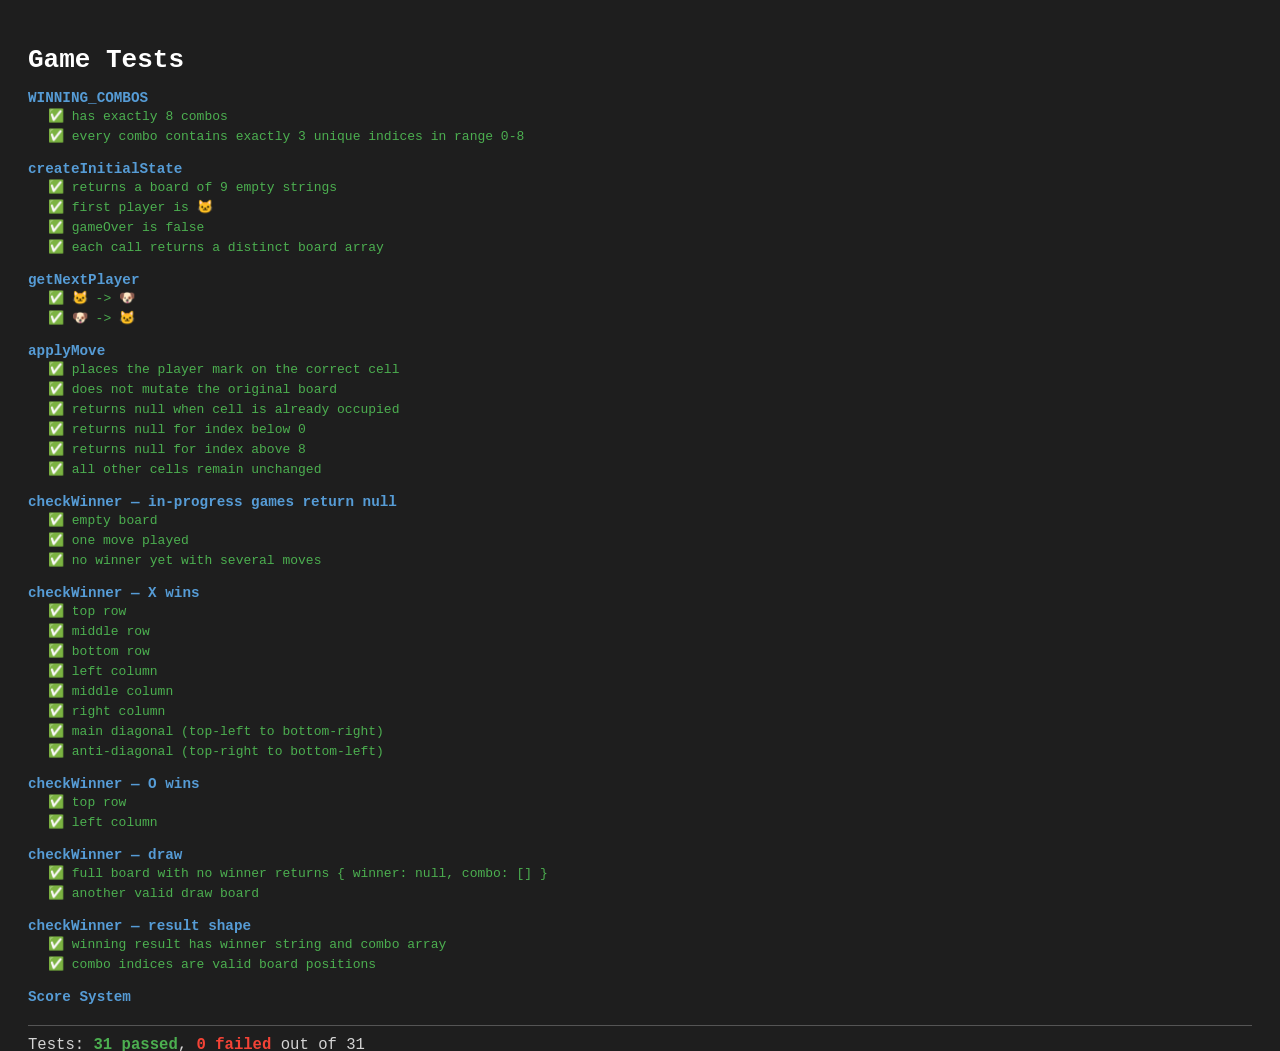
==== tests.html @ b9feac25 "feat: score implementation" ====
<!DOCTYPE html>
<html lang="en">
<head>
  <meta charset="UTF-8">
  <title>Test Runner</title>
  <style>
    body { font-family: monospace; background: #1e1e1e; color: #d4d4d4; padding: 20px; }
    .passed { color: #4CAF50; }
    .failed { color: #f44336; }
    .running { color: #ffeb3b; }
    .suite { margin-top: 15px; font-weight: bold; font-size: 1.1em; color: #569cd6; }
    .test { margin-left: 20px; padding: 2px 0; }
    h1 { color: #fff; margin-bottom: 10px; }
    #summary { margin-top: 20px; border-top: 1px solid #555; padding-top: 10px; font-size: 1.2em; }
    .summary-passed { color: #4CAF50; font-weight: bold; }
    .summary-failed { color: #f44336; font-weight: bold; }
  </style>
</head>
<body>
  <h1>Game Tests</h1>
  <div id="results"></div>
  <div id="summary">Running tests...</div>

  <script src="tests/test-runner.js"></script>
  <script src="game.js"></script>
  <script src="script.js"></script>
  <script src="tests/game.test.js"></script>
  <script src="tests/score.test.js"></script>
</body>
</html>
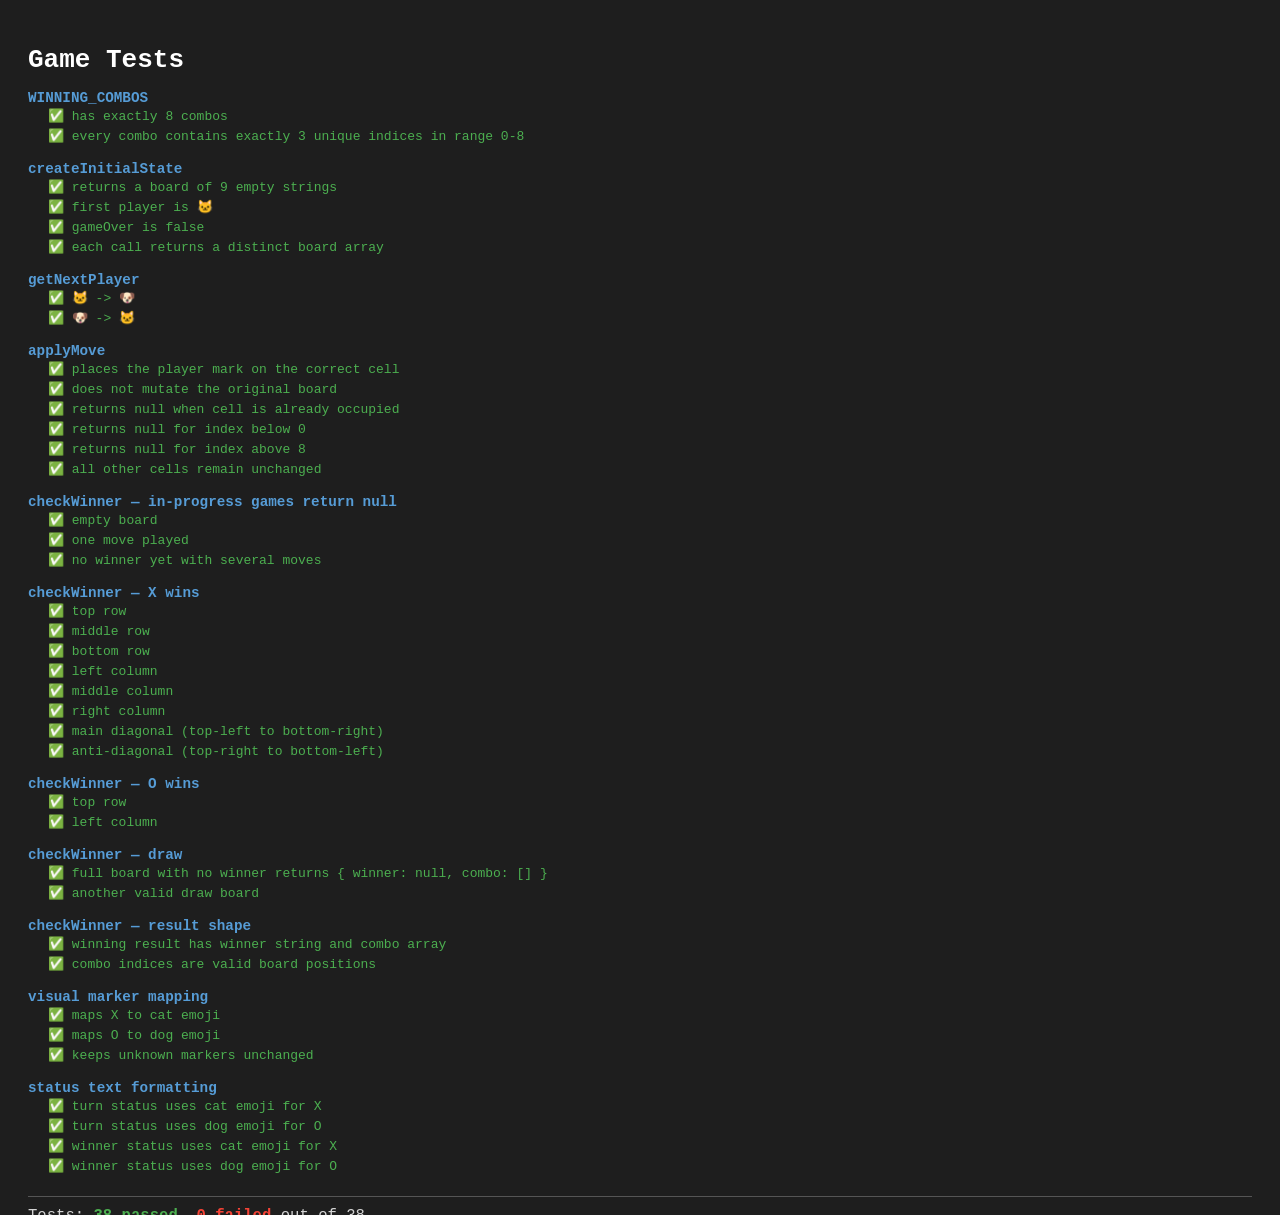
==== commit 14fc2202: "feat: update tic-tac-toe markers to emojis" ====
--- a/tests.html
+++ b/tests.html
@@ -21,10 +21,26 @@
   <div id="results"></div>
   <div id="summary">Running tests...</div>
 
+  <div style="display:none" aria-hidden="true">
+    <div id="status"></div>
+    <button id="restart"></button>
+    <div class="board">
+      <button class="cell" data-index="0"></button>
+      <button class="cell" data-index="1"></button>
+      <button class="cell" data-index="2"></button>
+      <button class="cell" data-index="3"></button>
+      <button class="cell" data-index="4"></button>
+      <button class="cell" data-index="5"></button>
+      <button class="cell" data-index="6"></button>
+      <button class="cell" data-index="7"></button>
+      <button class="cell" data-index="8"></button>
+    </div>
+  </div>
+
   <script src="tests/test-runner.js"></script>
   <script src="game.js"></script>
   <script src="script.js"></script>
   <script src="tests/game.test.js"></script>
-  <script src="tests/score.test.js"></script>
+  <script src="tests/ui-visual.test.js"></script>
 </body>
 </html>
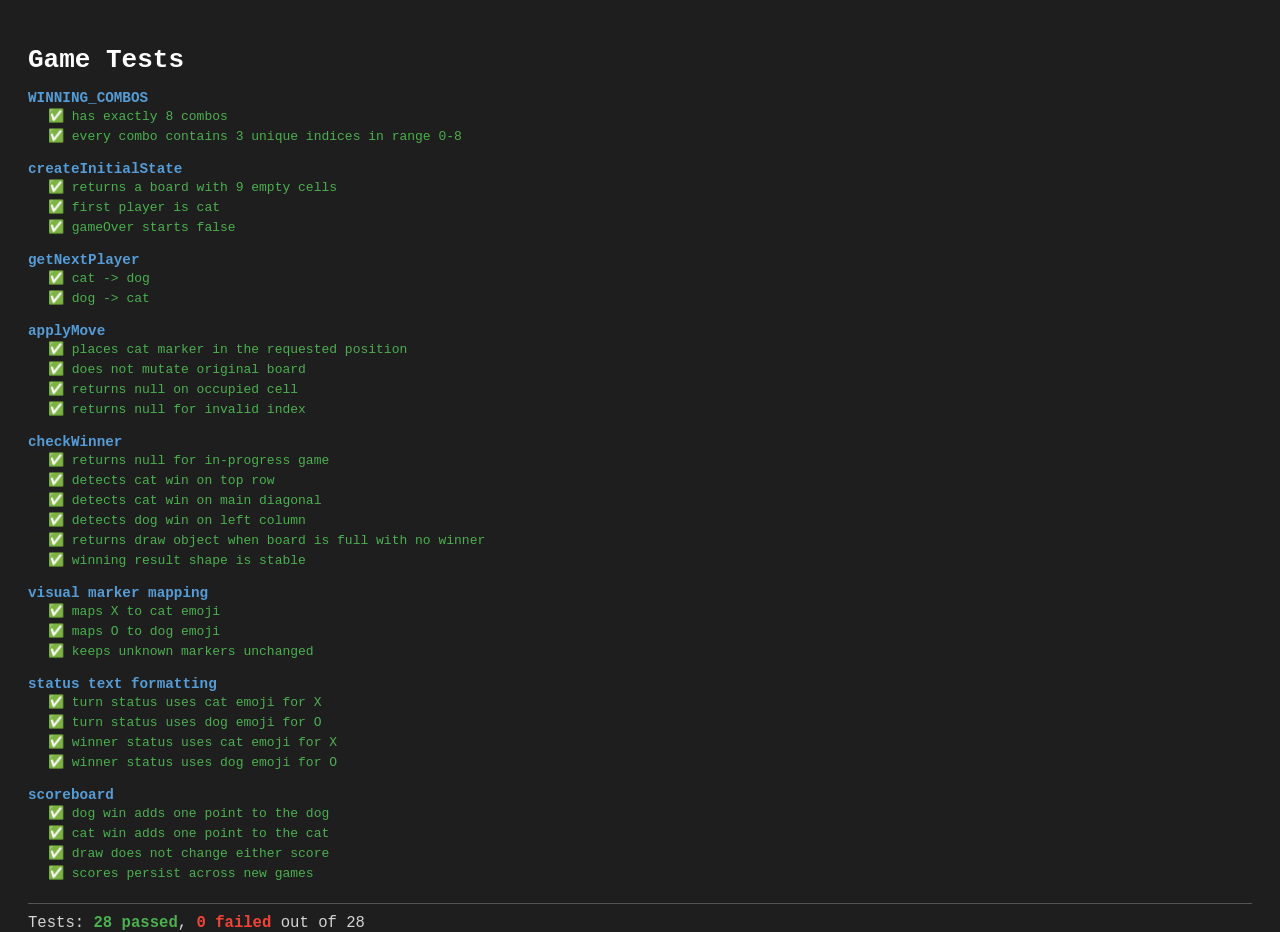
==== commit 1c39aeb1: "Merge ab0201b7c8783a573216de57630dc86c9098eed9 into 542648f2b3a04a514a6f972bf83385021cb0f25f" ====
--- a/tests.html
+++ b/tests.html
@@ -22,6 +22,16 @@
   <div id="summary">Running tests...</div>
 
   <div style="display:none" aria-hidden="true">
+    <div class="scoreboard">
+      <div class="score">
+        <span class="score-label x-color">🐱</span>
+        <span class="score-value" id="score-cat">0</span>
+      </div>
+      <div class="score">
+        <span class="score-label o-color">🐶</span>
+        <span class="score-value" id="score-dog">0</span>
+      </div>
+    </div>
     <div id="status"></div>
     <button id="restart"></button>
     <div class="board">
@@ -42,5 +52,6 @@
   <script src="script.js"></script>
   <script src="tests/game.test.js"></script>
   <script src="tests/ui-visual.test.js"></script>
+  <script src="tests/score.test.js"></script>
 </body>
 </html>
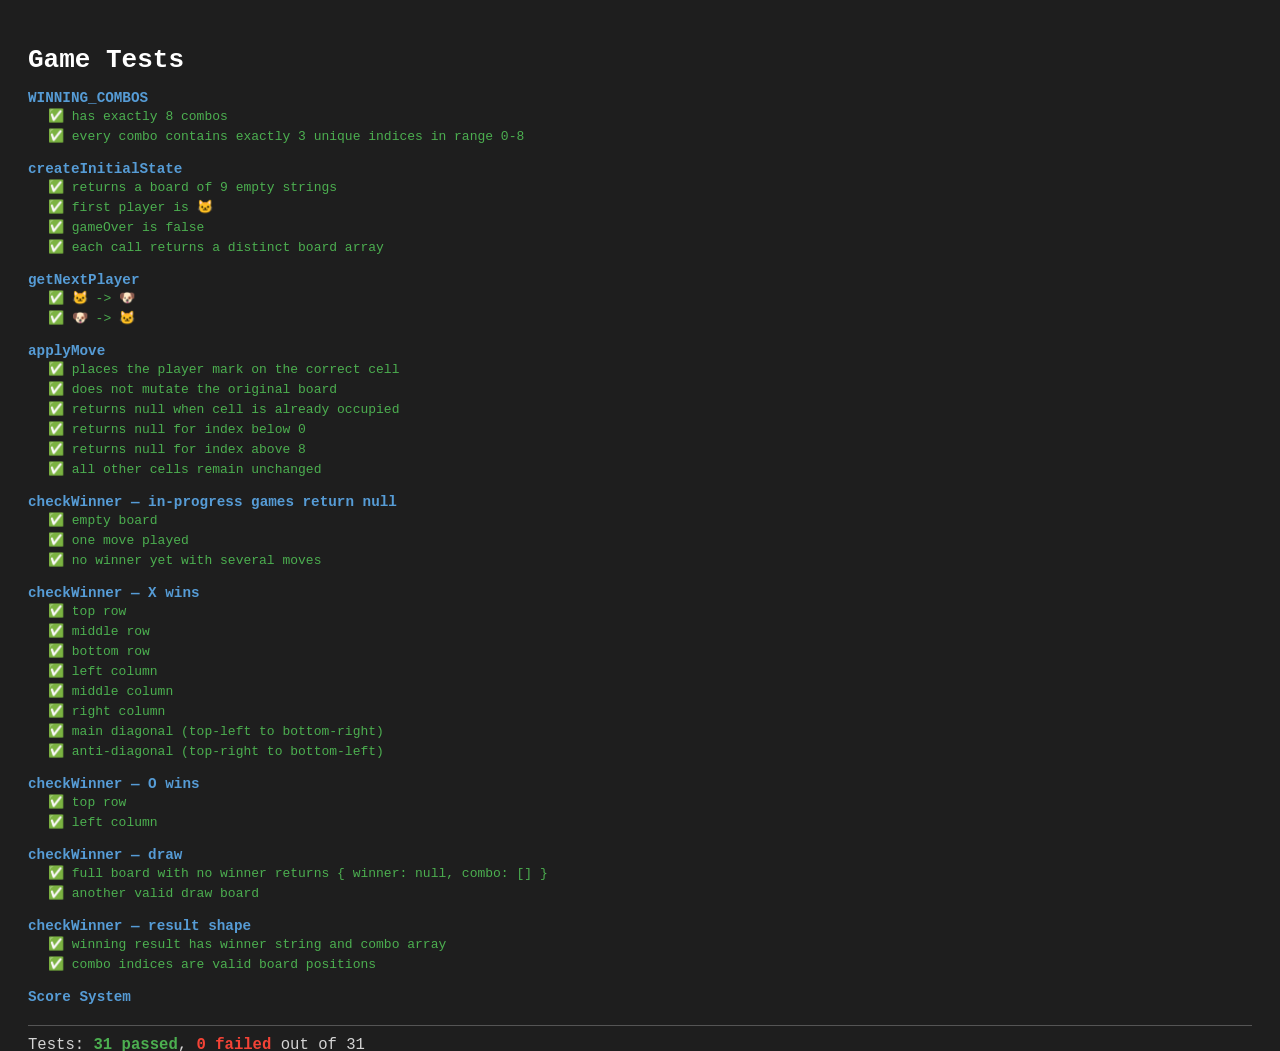
==== commit aa0f7174: "Merge b81f5fc6cfd991ebd01b163c1b551737a7eb0e40 into 542648f2b3a04a514a6f972bf83385021cb0f25f" ====
--- a/tests.html
+++ b/tests.html
@@ -21,37 +21,10 @@
   <div id="results"></div>
   <div id="summary">Running tests...</div>
 
-  <div style="display:none" aria-hidden="true">
-    <div class="scoreboard">
-      <div class="score">
-        <span class="score-label x-color">🐱</span>
-        <span class="score-value" id="score-cat">0</span>
-      </div>
-      <div class="score">
-        <span class="score-label o-color">🐶</span>
-        <span class="score-value" id="score-dog">0</span>
-      </div>
-    </div>
-    <div id="status"></div>
-    <button id="restart"></button>
-    <div class="board">
-      <button class="cell" data-index="0"></button>
-      <button class="cell" data-index="1"></button>
-      <button class="cell" data-index="2"></button>
-      <button class="cell" data-index="3"></button>
-      <button class="cell" data-index="4"></button>
-      <button class="cell" data-index="5"></button>
-      <button class="cell" data-index="6"></button>
-      <button class="cell" data-index="7"></button>
-      <button class="cell" data-index="8"></button>
-    </div>
-  </div>
-
   <script src="tests/test-runner.js"></script>
   <script src="game.js"></script>
   <script src="script.js"></script>
   <script src="tests/game.test.js"></script>
-  <script src="tests/ui-visual.test.js"></script>
   <script src="tests/score.test.js"></script>
 </body>
 </html>
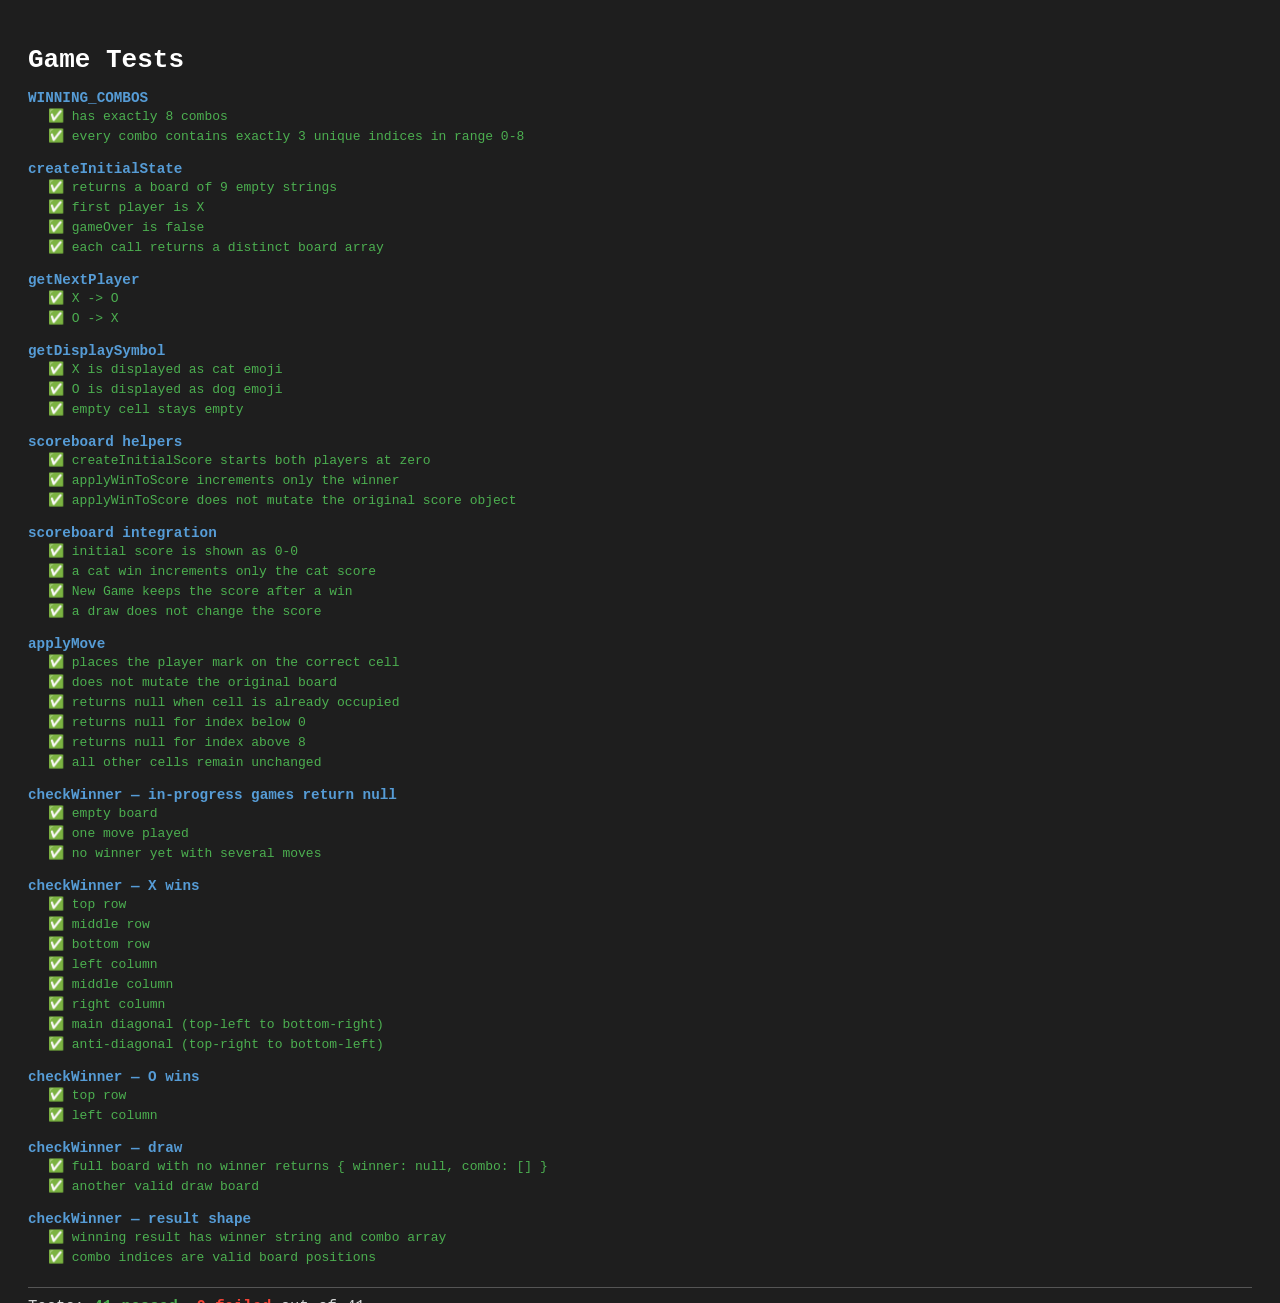
==== commit 331432fd: "Merge cc3ab3ad0d7cdc5413278a50f8bc6eb7f5377780 into 542648f2b3a04a514a6f972bf83385021cb0f25f" ====
--- a/tests.html
+++ b/tests.html
@@ -14,10 +14,38 @@
     #summary { margin-top: 20px; border-top: 1px solid #555; padding-top: 10px; font-size: 1.2em; }
     .summary-passed { color: #4CAF50; font-weight: bold; }
     .summary-failed { color: #f44336; font-weight: bold; }
+    .test-game { display: none; }
   </style>
 </head>
 <body>
   <h1>Game Tests</h1>
+  <div class="test-game">
+    <div class="status" id="status">Player 🐱's turn</div>
+    <div class="scoreboard" id="scoreboard">
+      <div class="score">
+        <span class="score-label x-color">🐱</span>
+        <span class="score-value" id="score-x">0</span>
+      </div>
+      <div class="score">
+        <span class="score-label o-color">🐶</span>
+        <span class="score-value" id="score-o">0</span>
+      </div>
+    </div>
+    <div class="board" id="board">
+      <button class="cell" data-index="0"></button>
+      <button class="cell" data-index="1"></button>
+      <button class="cell" data-index="2"></button>
+      <button class="cell" data-index="3"></button>
+      <button class="cell" data-index="4"></button>
+      <button class="cell" data-index="5"></button>
+      <button class="cell" data-index="6"></button>
+      <button class="cell" data-index="7"></button>
+      <button class="cell" data-index="8"></button>
+    </div>
+    <div class="actions">
+      <button class="btn" id="restart">New Game</button>
+    </div>
+  </div>
   <div id="results"></div>
   <div id="summary">Running tests...</div>
 
@@ -25,6 +53,5 @@
   <script src="game.js"></script>
   <script src="script.js"></script>
   <script src="tests/game.test.js"></script>
-  <script src="tests/score.test.js"></script>
 </body>
 </html>
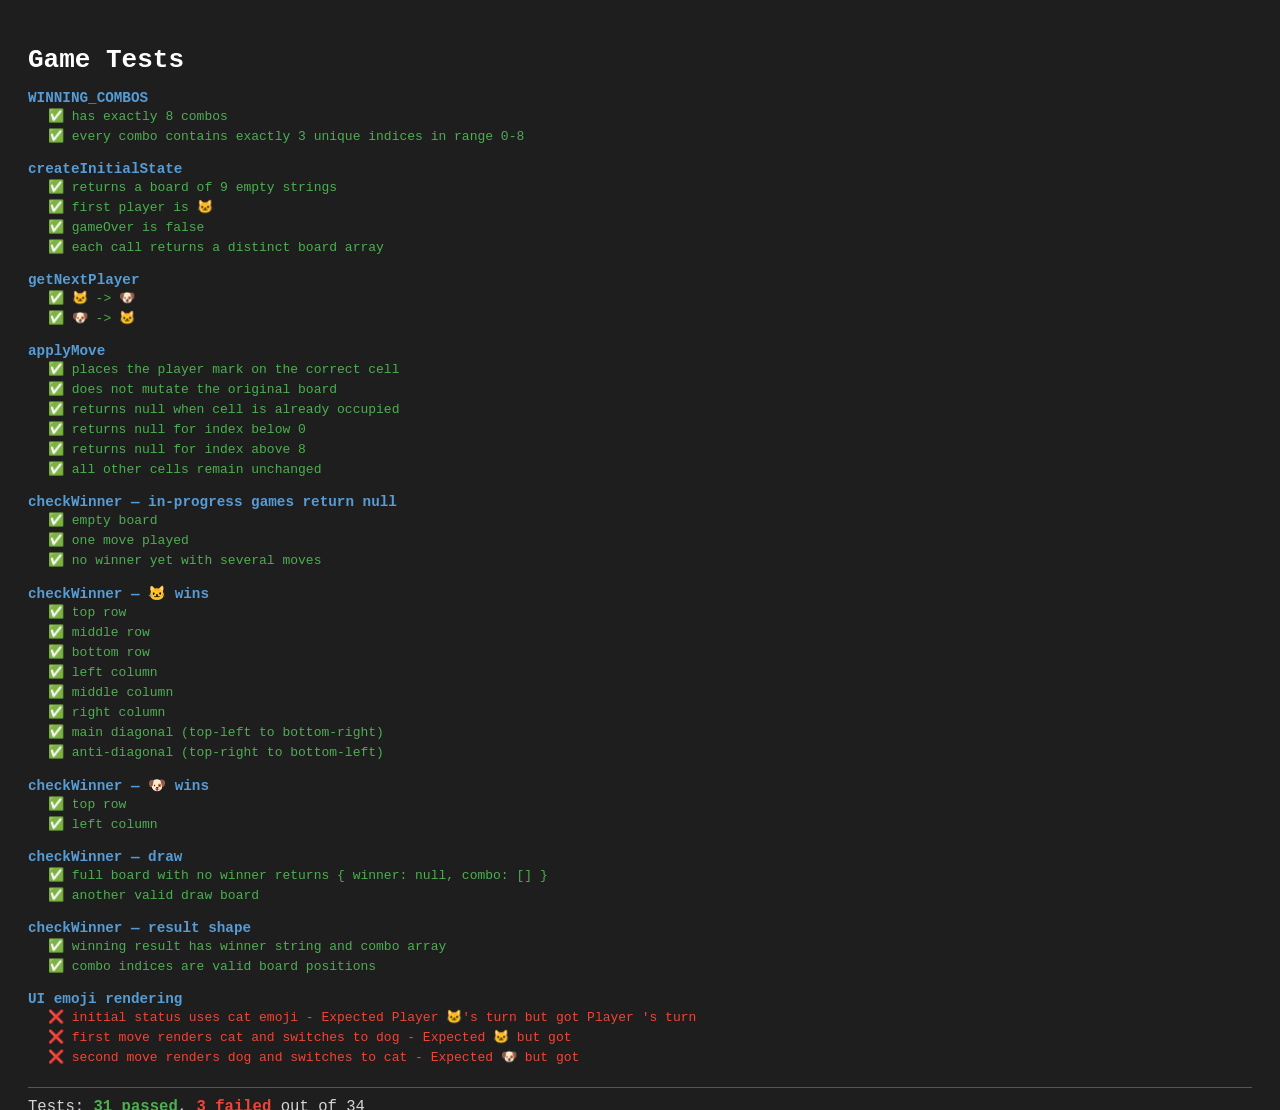
==== commit f4294b2d: "Tarefa 1 - Passos 1 e 2" ====
--- a/tests.html
+++ b/tests.html
@@ -14,23 +14,15 @@
     #summary { margin-top: 20px; border-top: 1px solid #555; padding-top: 10px; font-size: 1.2em; }
     .summary-passed { color: #4CAF50; font-weight: bold; }
     .summary-failed { color: #f44336; font-weight: bold; }
-    .test-game { display: none; }
   </style>
 </head>
 <body>
   <h1>Game Tests</h1>
-  <div class="test-game">
+  <div id="results"></div>
+  <div id="summary">Running tests...</div>
+
+  <div id="test-fixture" style="display: none;">
     <div class="status" id="status">Player 🐱's turn</div>
-    <div class="scoreboard" id="scoreboard">
-      <div class="score">
-        <span class="score-label x-color">🐱</span>
-        <span class="score-value" id="score-x">0</span>
-      </div>
-      <div class="score">
-        <span class="score-label o-color">🐶</span>
-        <span class="score-value" id="score-o">0</span>
-      </div>
-    </div>
     <div class="board" id="board">
       <button class="cell" data-index="0"></button>
       <button class="cell" data-index="1"></button>
@@ -46,12 +38,38 @@
       <button class="btn" id="restart">New Game</button>
     </div>
   </div>
-  <div id="results"></div>
-  <div id="summary">Running tests...</div>
 
   <script src="tests/test-runner.js"></script>
   <script src="game.js"></script>
+  <script src="tests/game.test.js"></script>
   <script src="script.js"></script>
-  <script src="tests/game.test.js"></script>
+  <script>
+    describe('UI emoji rendering', () => {
+      test('initial status uses cat emoji', () => {
+        const status = document.getElementById('status');
+        expect(status.textContent).toBe("Player 🐱's turn");
+      });
+
+      test('first move renders cat and switches to dog', () => {
+        document.getElementById('restart').click();
+        const first = document.querySelector('.cell[data-index="0"]');
+        first.click();
+        const status = document.getElementById('status');
+        expect(first.textContent).toBe('🐱');
+        expect(status.textContent).toBe("Player 🐶's turn");
+      });
+
+      test('second move renders dog and switches to cat', () => {
+        document.getElementById('restart').click();
+        const first = document.querySelector('.cell[data-index="0"]');
+        const second = document.querySelector('.cell[data-index="1"]');
+        first.click();
+        second.click();
+        const status = document.getElementById('status');
+        expect(second.textContent).toBe('🐶');
+        expect(status.textContent).toBe("Player 🐱's turn");
+      });
+    });
+  </script>
 </body>
 </html>
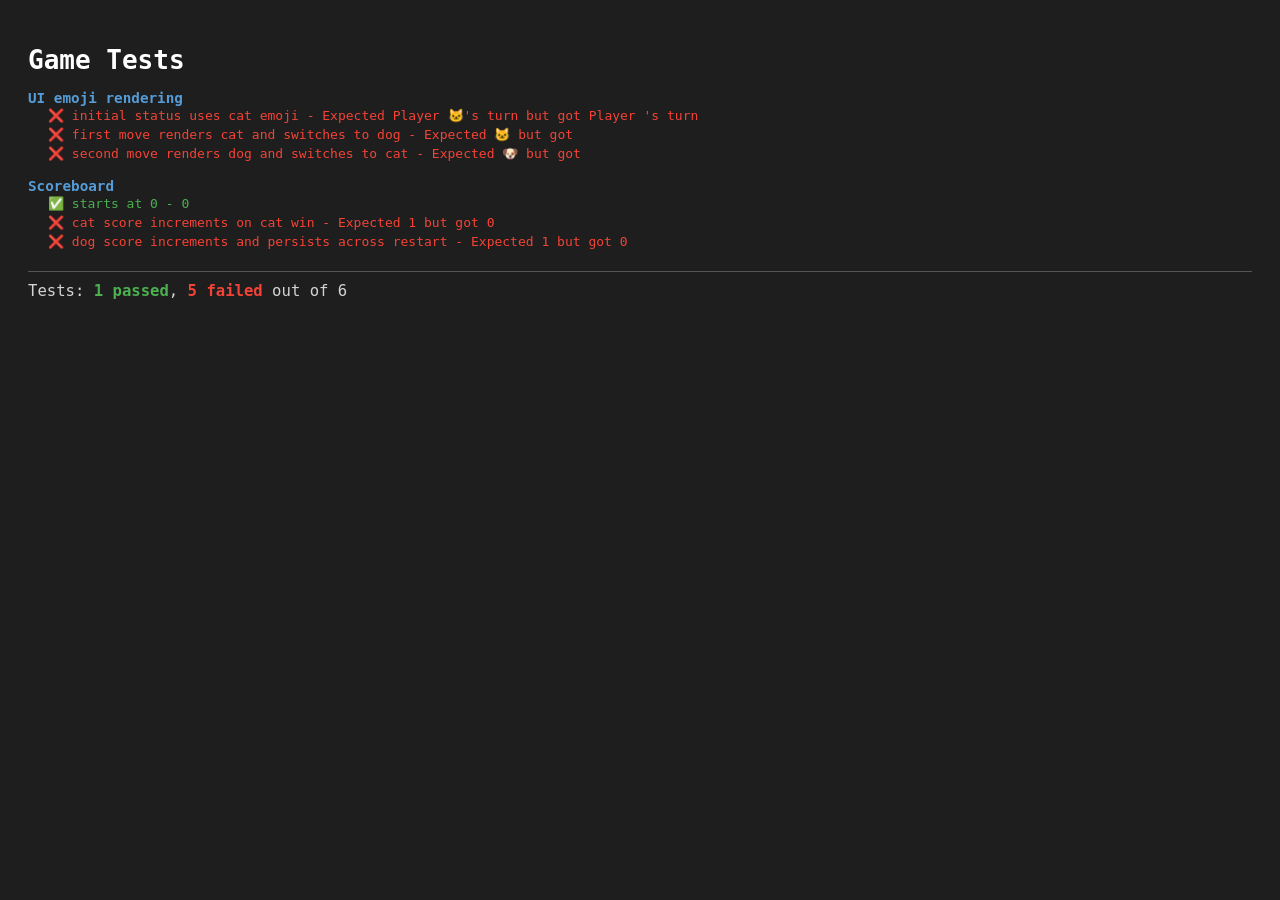
==== commit 3a7a06d4: "Tarefa 2" ====
--- a/tests.html
+++ b/tests.html
@@ -23,6 +23,16 @@
 
   <div id="test-fixture" style="display: none;">
     <div class="status" id="status">Player 🐱's turn</div>
+    <div class="scoreboard" id="scoreboard">
+      <div class="score">
+        <div class="score-label x-color">🐱</div>
+        <div class="score-value" id="score-x">0</div>
+      </div>
+      <div class="score">
+        <div class="score-label o-color">🐶</div>
+        <div class="score-value" id="score-o">0</div>
+      </div>
+    </div>
     <div class="board" id="board">
       <button class="cell" data-index="0"></button>
       <button class="cell" data-index="1"></button>
@@ -70,6 +80,43 @@
         expect(status.textContent).toBe("Player 🐱's turn");
       });
     });
+
+    describe('Scoreboard', () => {
+      const clickCell = index => {
+        const cell = document.querySelector(`.cell[data-index="${index}"]`);
+        cell.click();
+      };
+
+      test('starts at 0 - 0', () => {
+        expect(document.getElementById('score-x').textContent).toBe('0');
+        expect(document.getElementById('score-o').textContent).toBe('0');
+      });
+
+      test('cat score increments on cat win', () => {
+        document.getElementById('restart').click();
+        // X wins: 0,1,2
+        clickCell(0); // X
+        clickCell(3); // O
+        clickCell(1); // X
+        clickCell(4); // O
+        clickCell(2); // X
+        expect(document.getElementById('score-x').textContent).toBe('1');
+        expect(document.getElementById('score-o').textContent).toBe('0');
+      });
+
+      test('dog score increments and persists across restart', () => {
+        document.getElementById('restart').click();
+        // O wins: 3,4,5
+        clickCell(0); // X
+        clickCell(3); // O
+        clickCell(1); // X
+        clickCell(4); // O
+        clickCell(8); // X
+        clickCell(5); // O
+        expect(document.getElementById('score-x').textContent).toBe('1');
+        expect(document.getElementById('score-o').textContent).toBe('1');
+      });
+    });
   </script>
 </body>
 </html>
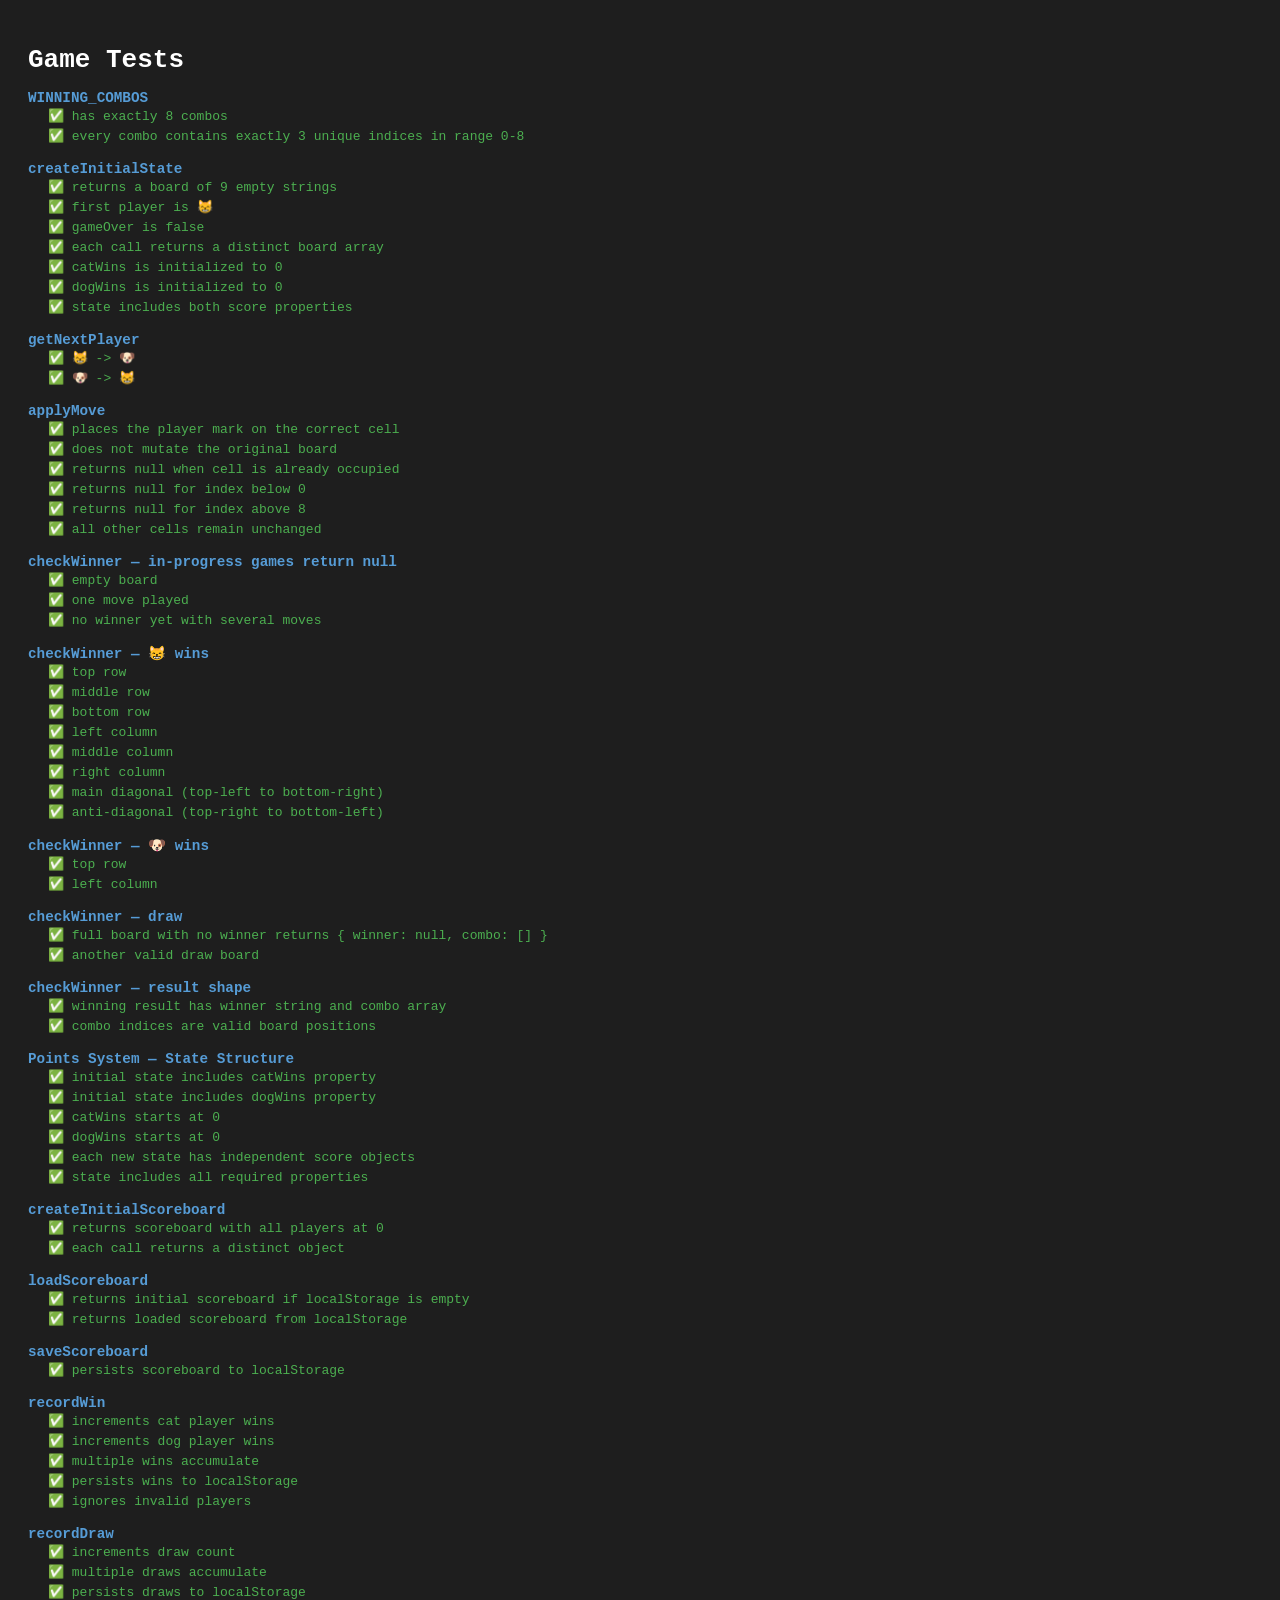
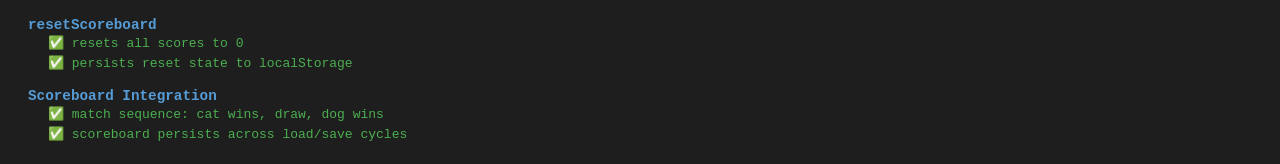
==== commit 69f19232: "Experimento finalizado" ====
--- a/tests.html
+++ b/tests.html
@@ -21,102 +21,10 @@
   <div id="results"></div>
   <div id="summary">Running tests...</div>
 
-  <div id="test-fixture" style="display: none;">
-    <div class="status" id="status">Player 🐱's turn</div>
-    <div class="scoreboard" id="scoreboard">
-      <div class="score">
-        <div class="score-label x-color">🐱</div>
-        <div class="score-value" id="score-x">0</div>
-      </div>
-      <div class="score">
-        <div class="score-label o-color">🐶</div>
-        <div class="score-value" id="score-o">0</div>
-      </div>
-    </div>
-    <div class="board" id="board">
-      <button class="cell" data-index="0"></button>
-      <button class="cell" data-index="1"></button>
-      <button class="cell" data-index="2"></button>
-      <button class="cell" data-index="3"></button>
-      <button class="cell" data-index="4"></button>
-      <button class="cell" data-index="5"></button>
-      <button class="cell" data-index="6"></button>
-      <button class="cell" data-index="7"></button>
-      <button class="cell" data-index="8"></button>
-    </div>
-    <div class="actions">
-      <button class="btn" id="restart">New Game</button>
-    </div>
-  </div>
-
   <script src="tests/test-runner.js"></script>
   <script src="game.js"></script>
+  <script src="scoreboard.js"></script>
   <script src="tests/game.test.js"></script>
-  <script src="script.js"></script>
-  <script>
-    describe('UI emoji rendering', () => {
-      test('initial status uses cat emoji', () => {
-        const status = document.getElementById('status');
-        expect(status.textContent).toBe("Player 🐱's turn");
-      });
-
-      test('first move renders cat and switches to dog', () => {
-        document.getElementById('restart').click();
-        const first = document.querySelector('.cell[data-index="0"]');
-        first.click();
-        const status = document.getElementById('status');
-        expect(first.textContent).toBe('🐱');
-        expect(status.textContent).toBe("Player 🐶's turn");
-      });
-
-      test('second move renders dog and switches to cat', () => {
-        document.getElementById('restart').click();
-        const first = document.querySelector('.cell[data-index="0"]');
-        const second = document.querySelector('.cell[data-index="1"]');
-        first.click();
-        second.click();
-        const status = document.getElementById('status');
-        expect(second.textContent).toBe('🐶');
-        expect(status.textContent).toBe("Player 🐱's turn");
-      });
-    });
-
-    describe('Scoreboard', () => {
-      const clickCell = index => {
-        const cell = document.querySelector(`.cell[data-index="${index}"]`);
-        cell.click();
-      };
-
-      test('starts at 0 - 0', () => {
-        expect(document.getElementById('score-x').textContent).toBe('0');
-        expect(document.getElementById('score-o').textContent).toBe('0');
-      });
-
-      test('cat score increments on cat win', () => {
-        document.getElementById('restart').click();
-        // X wins: 0,1,2
-        clickCell(0); // X
-        clickCell(3); // O
-        clickCell(1); // X
-        clickCell(4); // O
-        clickCell(2); // X
-        expect(document.getElementById('score-x').textContent).toBe('1');
-        expect(document.getElementById('score-o').textContent).toBe('0');
-      });
-
-      test('dog score increments and persists across restart', () => {
-        document.getElementById('restart').click();
-        // O wins: 3,4,5
-        clickCell(0); // X
-        clickCell(3); // O
-        clickCell(1); // X
-        clickCell(4); // O
-        clickCell(8); // X
-        clickCell(5); // O
-        expect(document.getElementById('score-x').textContent).toBe('1');
-        expect(document.getElementById('score-o').textContent).toBe('1');
-      });
-    });
-  </script>
+  <script src="tests/scoreboard.test.js"></script>
 </body>
 </html>
